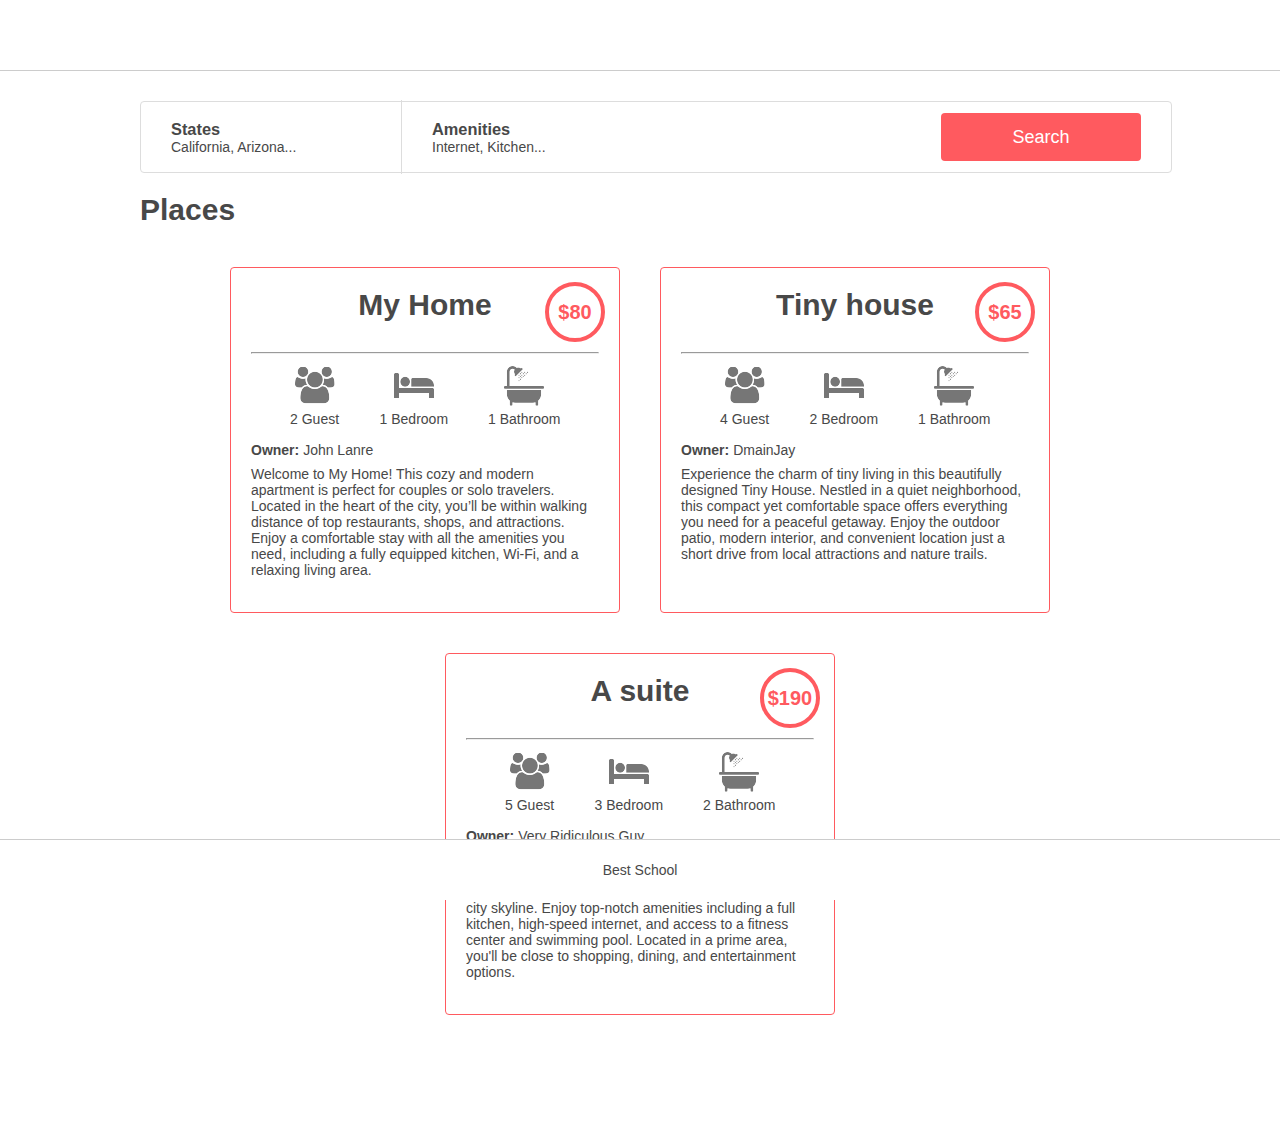
==== airbnb_webstatic/index.html @ d3a9be0f "airbnb web static v1" ====
<!DOCTYPE html>
<html lang="en">
<head>
  <meta charset="UTF-8">
  <meta name="viewport" content="width=device-width, initial-scale=1.0">
  <link rel="icon" href="images/icon.png" >
  <link rel="stylesheet" href="styles/common.css">
  <link rel="stylesheet" href="styles/header.css">
  <link rel="stylesheet" href="styles/footer.css">
  <link rel="stylesheet" href="styles/filters.css">
  <link rel="stylesheet" href="styles/places.css">
  <title>Air BNB Web Static</title>
</head>
<body>
  <header></header>
  <div class="container">
    <section class="filters">
      <div class="filter_content">
        <div class="locations">
          <h3>States</h3>
          <h4>California, Arizona...</h4>
          <ul class="popover">
            <li><h2>Arizona</h2></li>
            <ul>
              <li>Page</li>
              <li>Page2</li>
            </ul>
            <li><h2>California</h2></li>
            <ul>
              <li>San Francisco</li>
              <li>Los Altos</li>
            </ul>
          </ul>
        </div>
        <div class="amenities">
          <h3>Amenities</h3>
          <h4>Internet, Kitchen...</h4>
          <ul class="popover">
            <li>Internet</li>
            <li>TV</li>
            <li>Kitchen</li>
            <li>Iron</li>
          </ul>
        </div>
      </div>
      <button>Search</button>
    </section>
    <section class="places">
      <h1>Places</h1>
      <div>
        <article>
          <h2>My Home</h2>
          <div class="price_by_night">$80</div>
          <hr/>
          <div class="information">
            <div class="max_guest">
              <i class="icon_guest"></i>
              <p>2 Guest</p>
            </div>
            <div class="number_rooms">
              <i class="icon_bed"></i>
              <p>1 Bedroom</p>
            </div>
            <div class="number_bathrooms">
              <i class="icon_bath"></i>
              <p>1 Bathroom</p>
            </div>
          </div>
          <div class="user"><b>Owner:&nbsp</b>John Lanre</div>
          <div class="description">
            <p>Welcome to My Home! This cozy and modern apartment is perfect for couples or solo travelers. Located in the heart of the city, you’ll be within walking distance of top restaurants, shops, and attractions. Enjoy a comfortable stay with all the amenities you need, including a fully equipped kitchen, Wi-Fi, and a relaxing living area.</p>
          </div>
        </article>
        <article>
          <h2>Tiny house</h2>
		      <div class="price_by_night">$65</div>
          <hr/>
          <div class="information">
            <div class="max_guest">
              <i class="icon_guest"></i>
              <p>4 Guest</p>
            </div>
            <div class="number_rooms">
              <i class="icon_bed"></i>
              <p>2 Bedroom</p>
            </div>
            <div class="number_bathrooms">
              <i class="icon_bath"></i>
              <p>1 Bathroom</p>
            </div>
          </div>
          <div class="user"><b>Owner:&nbsp</b>DmainJay</div>
          <div class="description">
            <p>Experience the charm of tiny living in this beautifully designed Tiny House. Nestled in a quiet neighborhood, this compact yet comfortable space offers everything you need for a peaceful getaway. Enjoy the outdoor patio, modern interior, and convenient location just a short drive from local attractions and nature trails.</p>
          </div>
        </article>
        <article>
          <h2>A suite</h2>
		      <div class="price_by_night">$190</div>
          <hr/>
          <div class="information">
            <div class="max_guest">
              <i class="icon_guest"></i>
              <p>5 Guest</p>
            </div>
            <div class="number_rooms">
              <i class="icon_bed"></i>
              <p>3 Bedroom</p>
            </div>
            <div class="number_bathrooms">
              <i class="icon_bath"></i>
              <p>2 Bathroom</p>
            </div>
          </div>
          <div class="user"><b>Owner:&nbsp</b>Very Ridiculous Guy</div>
          <div class="description">
            <p>Indulge in luxury with this spacious and elegant Suite. Perfect for families or groups, this suite features two bedrooms, a large living area, and stunning views of the city skyline. Enjoy top-notch amenities including a full kitchen, high-speed internet, and access to a fitness center and swimming pool. Located in a prime area, you'll be close to shopping, dining, and entertainment options.</p>
          </div>
        </article>
      </div>
    </section>
  </div>
  <footer>Best School</footer>
</body>
</html>
---- airbnb_webstatic/styles/common.css ----
body {
	margin: 0;
	padding: 0;
	color: #484848;
	font-size: 14px;
	font-family: Circular, "Helvetica Neue", Helvetica, Arial, sans-serif;
}
---- airbnb_webstatic/styles/header.css ----
header {
	color: #FFF;
	height: 70px;
	width: 100%;
	border-bottom: 1px solid #CCCCCC;
	background-image: url(/images/logo.png);
	background-repeat: no-repeat;
	background-position: 0 center;
}
---- airbnb_webstatic/styles/footer.css ----
footer {
	background-color: #FFFFFF;
	height: 60px;
	width: 100%;
	border-top: 1px solid #CCCCCC;
	position: sticky;
	bottom: 0px;
	margin: auto auto;
	display: flex;
	align-items: center;
	justify-content: center;
}
---- airbnb_webstatic/styles/filters.css ----
.container {
	width: 100%;
	max-width: 1000px;
	margin: 30px auto;
}

.filters {
	background-color: white;
	height: 70px;
	width: 100%;
	border: 1px solid #DDDDDD;
	border-radius: 4px;
	display: flex;
	align-items: center;
	justify-content: space-between;
	padding-right: 30px;
}

.filter_content {
	width: 80%;
	display: flex;
	align-items: center;
}

.filter_content h3 {
	margin: 0px;
	font-weight: 600;
}

.filter_content h4 {
	margin: 0;
	font-weight: 400;
	font-size: 14px;
}

.filter_content div {
	width: 25%;
	height: 74px;
	border-right: #DDDDDD solid 1px;
	display: flex;
	flex-direction: column;
	justify-content: center;
	padding: 0 30px;
	position: relative;
}

.filter_content div:last-child {
	border-right: none;
}

.popover {
	background-color: #FAFAFA;
	border: #DDDDDD solid 1px;
	list-style-type: none;
	width: 100% - 60px;
	position: absolute;
	top: calc(100% - 16px);
	left: 0;
	right: 0;
	display: none;
	z-index: 10;
	padding: 50px auto;
}

.filter_content div:hover .popover {
	display: block;
}

.popover ul {
	list-style-type: none;
}

.popover h2 {
	font-size: 16px;
	margin: 0;
}

button {
	font-size: 18px;
	background-color: #FF5A5F;
	color: #FFFFFF;
	height: 48px;
	width: 20%;
	border: none;
	border-radius: 4px;
}

button:hover {
	opacity: 0.9;
}
---- airbnb_webstatic/styles/places.css ----
.places h1 {
	font-size: 30px;
}

.places article {
	width: 390px;
	padding: 20px;
	margin: 20px;
	border: #FF5A5F solid 1px;
	border-radius: 4px;
	box-sizing: border-box;
	position: relative;
}

.price_by_night {
	font-size: 20px;
	font-weight: bold;
	color: #ff5a5f;
	border: #FF5A5F solid 4px;
	border-radius: 50%;
	width: 60px;
	height: 60px;
	display: flex;
	margin: 4px;
	justify-content: center;
	align-items: center;
	line-height: 1;
	box-sizing: border-box;
	position: absolute;
    top: 10px;
    right: 10px;
}

hr {
	margin-top: 30px;
}

.places div {
	display: flex;
	flex-wrap: wrap;
	justify-content: center;
}

.places h2 {
	font-size: 30px;
	text-align: center;
	margin: 0;
}

.information {
	gap: 40px;
	margin-bottom: 15px;
}

.information div {
	display: flex;
	align-items: center;
	flex-direction: column;
}

.information p {
	margin: 0;
}

.icon_guest, .icon_bed, .icon_bath {
	width: 50px;
	height: 50px;
	position: relative;
}

.icon_guest::before, .icon_bed::before, .icon_bath::before {
	content: "";
	position: absolute;
	top: 0;
	left: 0;
	width: 100%;
	height: 100%;
	background-size: cover;
	background-position: center;
	background-repeat: no-repeat;
}

.icon_guest::before {
	background-image: url('../images/icon_group.png');
}

.icon_bed::before {
	background-image: url('../images/icon_bed.png');
}

.icon_bath::before {
	background-image: url('../images/icon_bath.png');
}

.user {
	position: absolute;
}

.description {
	margin-top: 25px;
}
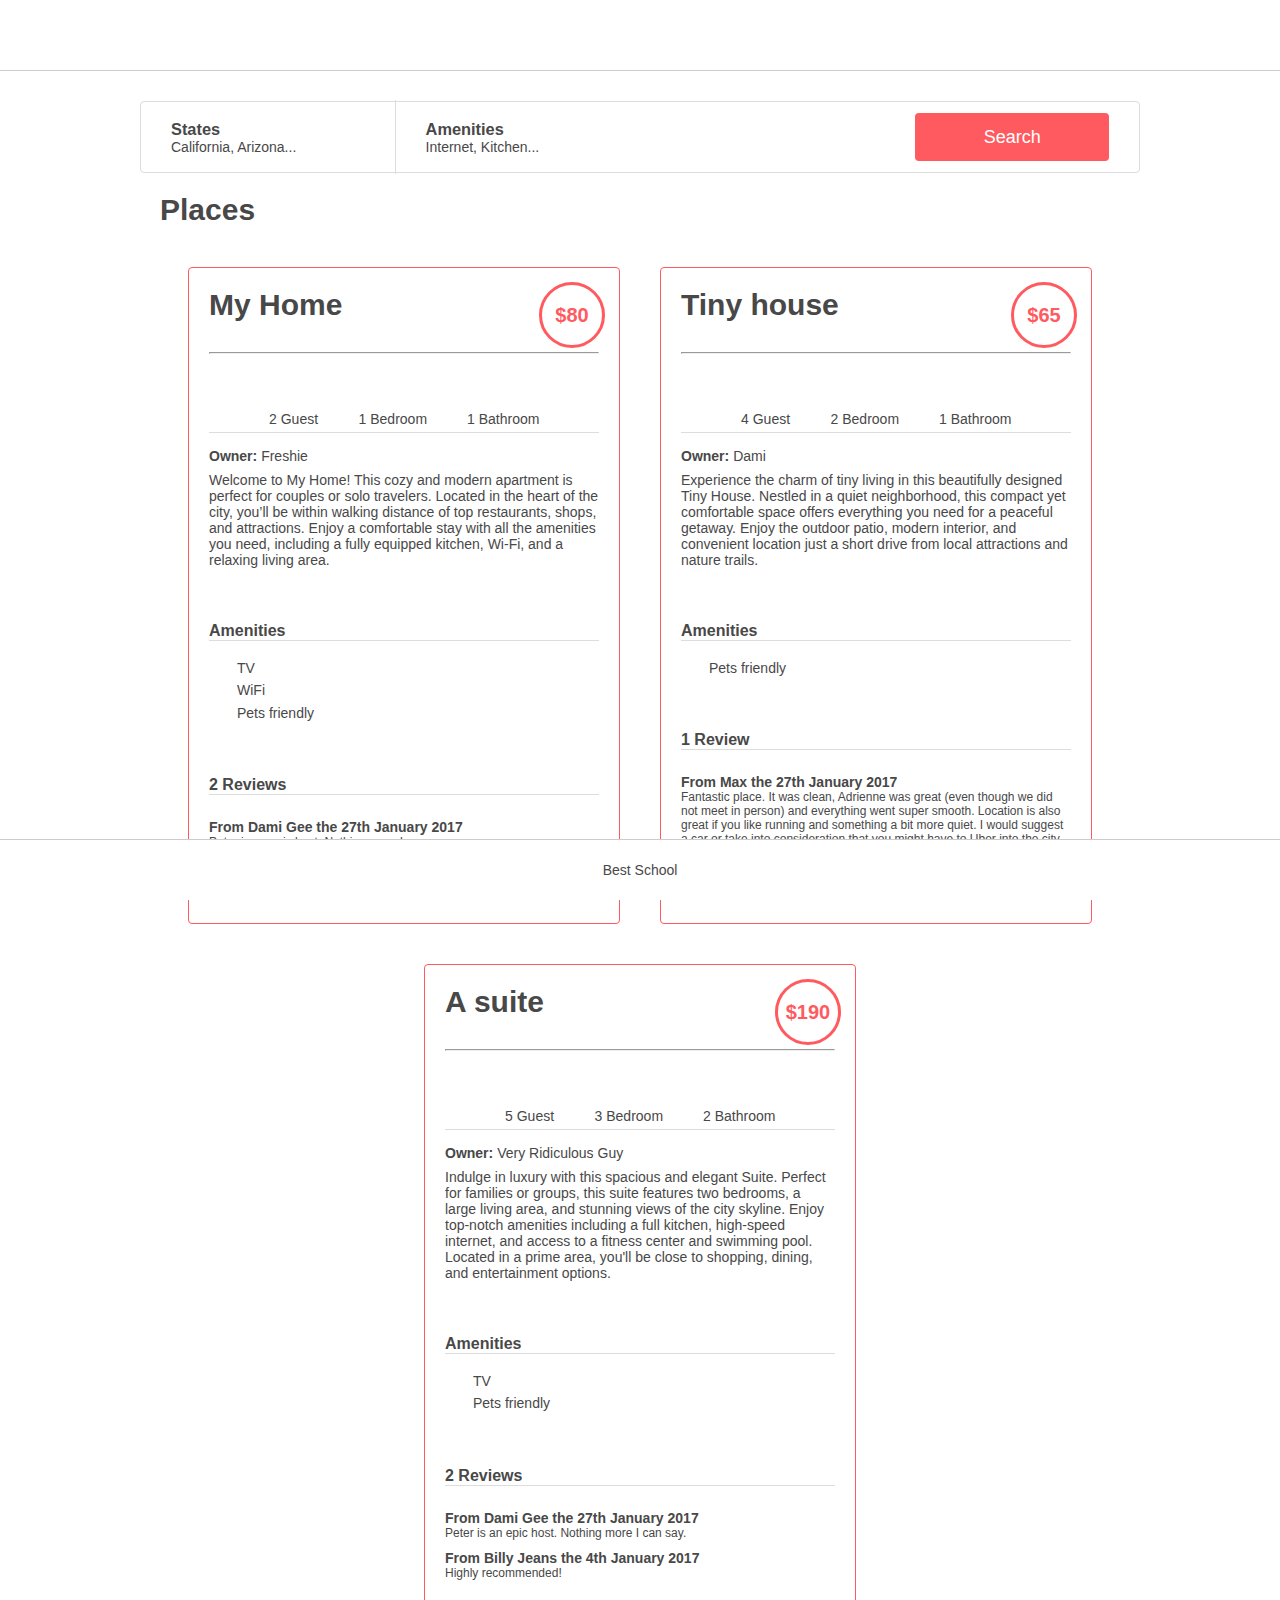
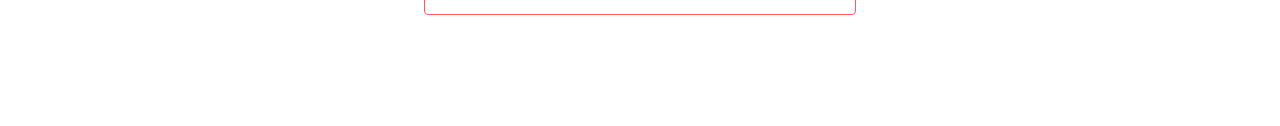
==== commit 3200d6bf: "added more details" ====
--- a/airbnb_webstatic/index.html
+++ b/airbnb_webstatic/index.html
@@ -66,9 +66,30 @@
               <p>1 Bathroom</p>
             </div>
           </div>
-          <div class="user"><b>Owner:&nbsp</b>John Lanre</div>
+          <div class="user"><b>Owner:&nbsp</b>Freshie</div>
           <div class="description">
             <p>Welcome to My Home! This cozy and modern apartment is perfect for couples or solo travelers. Located in the heart of the city, you’ll be within walking distance of top restaurants, shops, and attractions. Enjoy a comfortable stay with all the amenities you need, including a fully equipped kitchen, Wi-Fi, and a relaxing living area.</p>
+          </div>
+          <div class="amenities">
+            <h2>Amenities</h2>
+            <ul>
+              <li><i class="icon_tv"></i>TV</li>
+              <li><i class="icon_wifi"></i>WiFi</li>
+              <li><i class="icon_pet"></i>Pets friendly</li>
+            </ul>
+          </div>
+          <div class="reviews">
+            <h2>2 Reviews</h2>
+            <ul>
+              <li>
+                <h3>From Dami Gee the 27th January 2017</h3>
+                <p>Peter is an epic host. Nothing more I can say.</p>
+              </li>
+              <li>
+                <h3>From Billy Jeans the 4th January 2017</h3>
+                <p>Highly recommended!</p>
+              </li>
+            </ul>
           </div>
         </article>
         <article>
@@ -89,9 +110,24 @@
               <p>1 Bathroom</p>
             </div>
           </div>
-          <div class="user"><b>Owner:&nbsp</b>DmainJay</div>
+          <div class="user"><b>Owner:&nbsp</b>Dami</div>
           <div class="description">
             <p>Experience the charm of tiny living in this beautifully designed Tiny House. Nestled in a quiet neighborhood, this compact yet comfortable space offers everything you need for a peaceful getaway. Enjoy the outdoor patio, modern interior, and convenient location just a short drive from local attractions and nature trails.</p>
+          </div>
+          <div class="amenities">
+            <h2>Amenities</h2>
+            <ul>
+              <li><i class="icon_pet"></i>Pets friendly</li>
+            </ul>
+          </div>
+          <div class="reviews">
+            <h2>1 Review</h2>
+            <ul>
+              <li>
+                <h3>From Max the 27th January 2017</h3>
+                <p>Fantastic place. It was clean, Adrienne was great (even though we did not meet in person) and everything went super smooth. Location is also great if you like running and something a bit more quiet. I would suggest a car or take into consideration that you might have to Uber into the city from the location. Overall, would recommend the place anytime.</p>
+              </li>
+            </ul>
           </div>
         </article>
         <article>
@@ -116,6 +152,24 @@
           <div class="description">
             <p>Indulge in luxury with this spacious and elegant Suite. Perfect for families or groups, this suite features two bedrooms, a large living area, and stunning views of the city skyline. Enjoy top-notch amenities including a full kitchen, high-speed internet, and access to a fitness center and swimming pool. Located in a prime area, you'll be close to shopping, dining, and entertainment options.</p>
           </div>
+          <div class="amenities">
+            <h2>Amenities</h2>
+            <ul>
+              <li><i class="icon_tv"></i>TV</li>
+              <li><i class="icon_pet"></i>Pets friendly</li>
+            </ul>
+          </div>
+          <div class="reviews">
+            <h2>2 Reviews</h2>
+            <ul>
+              <li>
+                <h3>From Dami Gee the 27th January 2017</h3>
+                <p>Peter is an epic host. Nothing more I can say.</p>
+                <h3>From Billy Jeans the 4th January 2017</h3>
+                <p>Highly recommended!</p>
+              </li>
+            </ul>
+          </div>
         </article>
       </div>
     </section>
--- a/airbnb_webstatic/styles/common.css
+++ b/airbnb_webstatic/styles/common.css
@@ -5,3 +5,9 @@
 	font-size: 14px;
 	font-family: Circular, "Helvetica Neue", Helvetica, Arial, sans-serif;
 }
+
+.container {
+	width: 100%;
+	max-width: 1000px;
+	margin: 30px auto;
+}
--- a/airbnb_webstatic/styles/filters.css
+++ b/airbnb_webstatic/styles/filters.css
@@ -1,19 +1,18 @@
-.container {
-	width: 100%;
-	max-width: 1000px;
-	margin: 30px auto;
-}
-
 .filters {
 	background-color: white;
 	height: 70px;
-	width: 100%;
+	max-width: 100%;
 	border: 1px solid #DDDDDD;
 	border-radius: 4px;
 	display: flex;
 	align-items: center;
 	justify-content: space-between;
 	padding-right: 30px;
+}
+
+.filters ul, .filters li {
+	padding: 5px 0;
+	padding-left: 8px;
 }
 
 .filter_content {
@@ -68,6 +67,8 @@
 
 .popover ul {
 	list-style-type: none;
+	padding: 0;
+	padding-left: 7px;
 }
 
 .popover h2 {
--- a/airbnb_webstatic/styles/places.css
+++ b/airbnb_webstatic/styles/places.css
@@ -1,5 +1,6 @@
 .places h1 {
 	font-size: 30px;
+	margin-left: 2%;
 }
 
 .places article {
@@ -8,7 +9,6 @@
 	margin: 20px;
 	border: #FF5A5F solid 1px;
 	border-radius: 4px;
-	box-sizing: border-box;
 	position: relative;
 }
 
@@ -16,7 +16,7 @@
 	font-size: 20px;
 	font-weight: bold;
 	color: #ff5a5f;
-	border: #FF5A5F solid 4px;
+	border: #FF5A5F solid 3px;
 	border-radius: 50%;
 	width: 60px;
 	height: 60px;
@@ -25,7 +25,6 @@
 	justify-content: center;
 	align-items: center;
 	line-height: 1;
-	box-sizing: border-box;
 	position: absolute;
     top: 10px;
     right: 10px;
@@ -43,13 +42,14 @@
 
 .places h2 {
 	font-size: 30px;
-	text-align: center;
 	margin: 0;
 }
 
 .information {
 	gap: 40px;
 	margin-bottom: 15px;
+	padding-bottom: 5px;
+	border-bottom: #DDDDDD solid 1px;
 }
 
 .information div {
@@ -81,15 +81,49 @@
 }
 
 .icon_guest::before {
-	background-image: url('../images/icon_group.png');
+	background-image: url('/images/icon_group.png');
 }
 
 .icon_bed::before {
-	background-image: url('../images/icon_bed.png');
+	background-image: url('/images/icon_bed.png');
 }
 
 .icon_bath::before {
-	background-image: url('../images/icon_bath.png');
+	background-image: url('/images/icon_bath.png');
+}
+
+.icon_tv, .icon_wifi, .icon_pet {
+	width: 16px;
+	height: 16px;
+	vertical-align: middle;
+	line-height: 1;
+	position: relative;
+	display: inline-block;
+	margin-right: 12px;
+}
+
+.icon_tv::before, .icon_wifi::before, .icon_pet::before {
+	content: "";
+	position: absolute;
+	top: 0;
+	left: 0;
+	width: 100%;
+	height: 100%;
+	background-size: cover;
+	background-position: center;
+	background-repeat: no-repeat;
+}
+
+.icon_tv::before {
+	background-image: url('/images/icon_tv.png');
+}
+
+.icon_wifi::before {
+	background-image: url('/images/icon_wifi.png');
+}
+
+.icon_pet::before {
+	background-image: url('/images/icon_pets.png');
 }
 
 .user {
@@ -99,3 +133,35 @@
 .description {
 	margin-top: 25px;
 }
+
+article>.amenities, .reviews {
+	margin-top: 40px;
+	display: flex;
+	flex-direction: column;
+}
+
+.amenities h2, .reviews h2 {
+	font-size: 16px;
+	border-bottom: #DDDDDD solid 1px;
+}
+
+.amenities ul, .reviews ul {
+	padding: 0;
+}
+
+.amenities li, .reviews li {
+	list-style-type: none;
+	margin: 0;
+	margin-top: 5px;
+}
+
+.reviews h3 {
+	font-size: 14px;
+	margin: 0;
+	margin-top: 10px;
+}
+
+.reviews p {
+	font-size: 12px;
+	margin: 0;
+}
